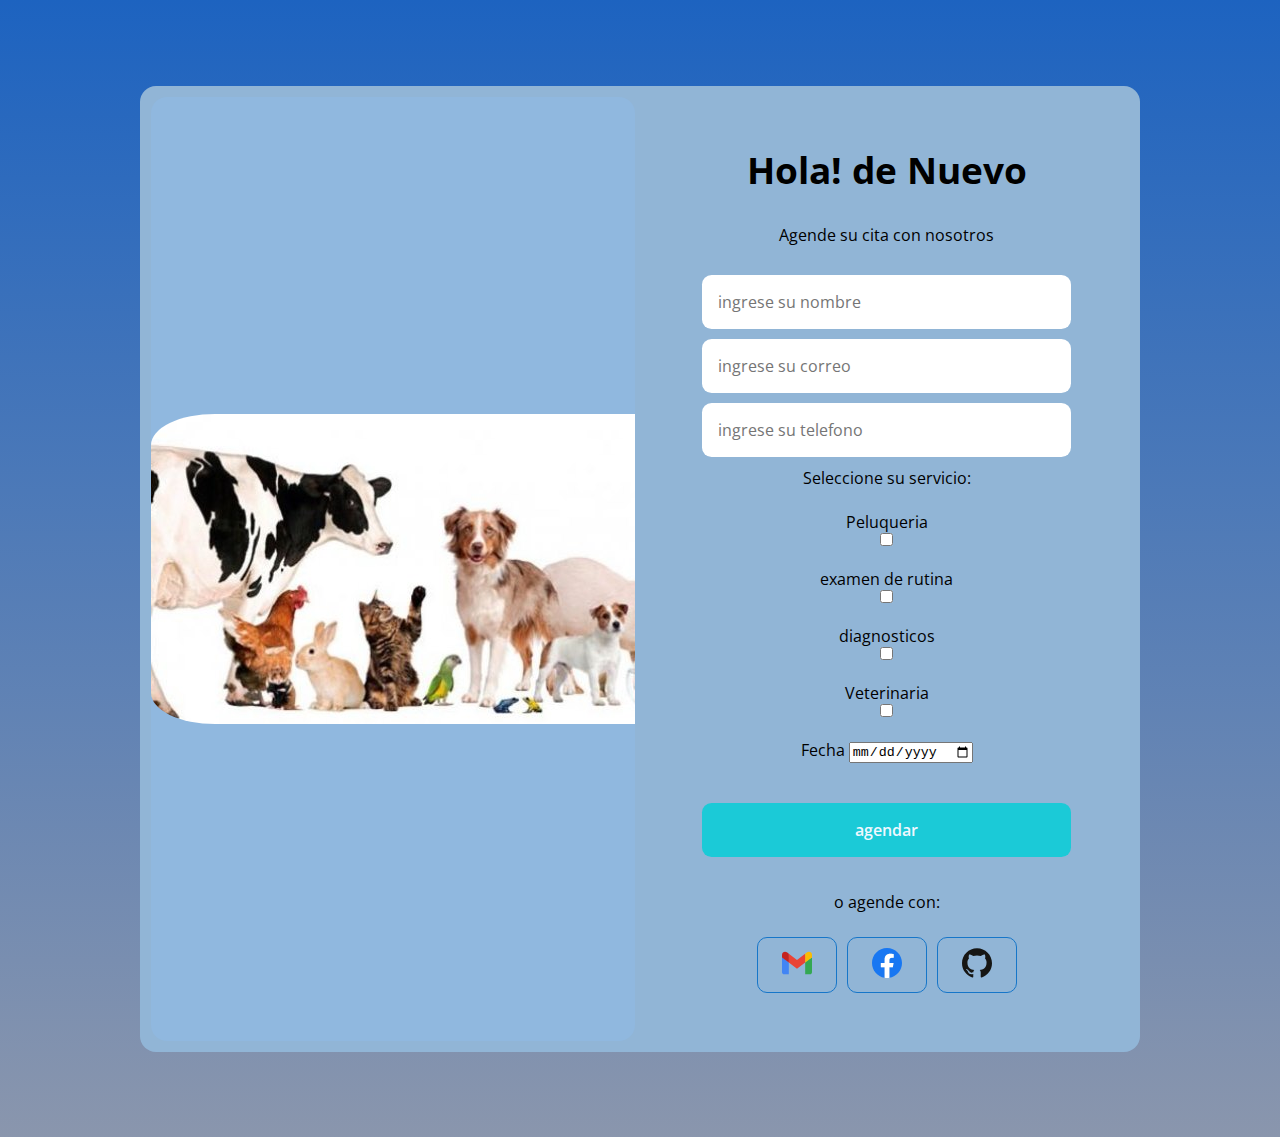
==== form.html @ 1c0037a6 "agregar proyecto" ====
<!DOCTYPE html>
<html lang="en">
<head>
    <meta charset="UTF-8">
    <meta http-equiv="X-UA-Compatible" content="IE=edge">
    <meta name="viewport" content="width=device-width, initial-scale=1.0">
    <title>formulario</title>
    <link rel="stylesheet" href="styleform.css">
    <link rel="preconnect" href="https://fonts.googleapis.com">
<link rel="preconnect" href="https://fonts.gstatic.com" crossorigin>
<link href="https://fonts.googleapis.com/css2?family=Open+Sans:ital@1&display=swap" rel="stylesheet">
</head>
<body>

    <section class="inicio">

        <figure class="inicio_figura">
            <img src="img8.jpg" alt="" class="inicio_img">
        </figure>

        <div class="inicio_contacto">

            <h2 class="inicio_titulo"> Hola! de Nuevo</h2>
            <p class="inicio_p">Agende su cita con nosotros</p>

            <form action="https://formspree.io/f/mqkjddny" method="post">

                <input name="name" required type="text" placeholder="ingrese su nombre" class="inicio_input">
        
                        <input name="email" type="text" placeholder="ingrese su correo" class="inicio_input">
        
                        <input type="text" placeholder="ingrese su telefono" class="inicio_input">
        
        
                        <p>Seleccione su servicio:</p><br>
                        <div class="item">
                        <label for="">Peluqueria</label>
                        <input type="checkbox"> <br> 
                        <label for="">examen de rutina</label>
                        <input type="checkbox"> <br>
                        <label for="">diagnosticos</label>
                        <input type="checkbox"> <br>
                        <label for="">Veterinaria</label>
                        <input type="checkbox"> <br>
                        </div>
        
                        <label for="">Fecha</label>
                        <input type="date" size="5">
        
                        <input type="submit" value="agendar" class="inicio_input inicio_input--send">
        
                        <a href="cego1598@gmail.com"></a>
                    
            </form>
            
            <p class="inicio_login"> o agende con:</p>
            
            <article class="inicio_social">

                <a href="https://accounts.google.com/AccountChooser/identifier?service=mail&continue=https%3A%2F%2Fmail.google.com%2Fmail%2F&flowName=GlifWebSignIn&flowEntry=AccountChooser" class="inicio_link">
                    <img src="assets/gmail.svg" alt="" class="inicio_icon">
                </a>

                <a href="https://www.facebook.com/login/?privacy_mutation_token=eyJ0eXBlIjowLCJjcmVhdGlvbl90aW1lIjoxNjY2NDYwNjMwLCJjYWxsc2l0ZV9pZCI6MjY5NTQ4NDUzMDcyMDk1MX0%3D" class="inicio_link">
                    <img src="assets/facebook.svg" alt="" class="inicio_icon">
                </a>

                <a href="https://github.com/login?return_to=https%3A%2F%2Fgithub.com%2Fsignup%3Fref_cta%3DSign%2Bup%26ref_loc%3Dheader%2Blogged%2Bout%26ref_page%3D%252F%26source%3Dheader-home" class="inicio_link">
                    <img src="assets/github-icon.svg" alt="" class="inicio_icon">
                </a>

            </article>

        </div>

    </section>

   
    
</body>
</html>
---- styleform.css ----
*{
    margin: 0;
    box-sizing: border-box;
}

body{
    font-family: open sans;
    min-height: 600px;
    padding: 86px 0;
    background-image: linear-gradient(to top, #8a96ad 0%, #1d63c0 100%);
    background-color: #a3bded;
    display: flex;
    background-repeat: no-repeat;
   
}

.inicio{
    max-width: 1000px;
    margin: auto;
    width: 90%;
    background-color: rgb(145, 181, 214);
    overflow: hidden;
    padding: .7em;
    background-image: linear-gradient(to left rgba(255, 255, 255, 0.489), rgba(255, 255, 255, 0.372));
    border-radius: 1em;

    display: grid;
    grid-auto-rows: max-content;
    grid-template-columns: repeat(auto-fit, minmax(310px, 1fr));
    gap: .6em;

    animation: mostrar 1.5s ease-in-out;
}

@keyframes mostrar{
    0%{
        opacity: 0;
    }

    100%{
        opacity: 1;
    }
}


.inicio_figura{
    overflow: hidden;
    border-radius: 1em;
    display: flex;
    background-color: #90b8df;
}


.inicio_img{
    /*width: 80%;
    height: 80%;*/
    margin: auto;
    max-width: 60vw;
    border-radius: 10%;

}

.inicio_contacto{
    display: flex;
    flex-direction: column;
    justify-content: center;
    gap: 1.5em;
    padding: 3em .7em;
    text-align: center;

}

.inicio_form{
    display: grid;
    justify-items: center;
    gap: 1.5em;
}

.inicio_input{
    width: 80%;
    max-width: 500px;
    outline: none;
    border: none;
    padding: 1em;
    font: inherit;
    border-radius: .6em;
    margin-bottom: 10px;

}

.inicio_input--send{
    background-color: #1bcad7;
    color: aliceblue;
    font-weight: 600;
    margin-top: 40px;
}

.inicio_titulo{
    font-size: 2.3em;

}

.inicio_p{
    margin: .3em 0;
}

.inicio_icon{
    width: 30px;
    height: 30px;
}


.inicio_social{
    display: grid;
    grid-auto-flow: column;
    justify-content: center;
    grid-auto-columns: max-content;
    gap: 10px;    
}

.inicio_link{
    border: 1px solid rgb(22, 118, 201);
    border-radius: 10px;
    padding: .6em 1.5em;
    }

.inicio_link:hover{
    background-color: rgb(50, 92, 129);
}

.item{
    display: grid;
    justify-content: center;
}
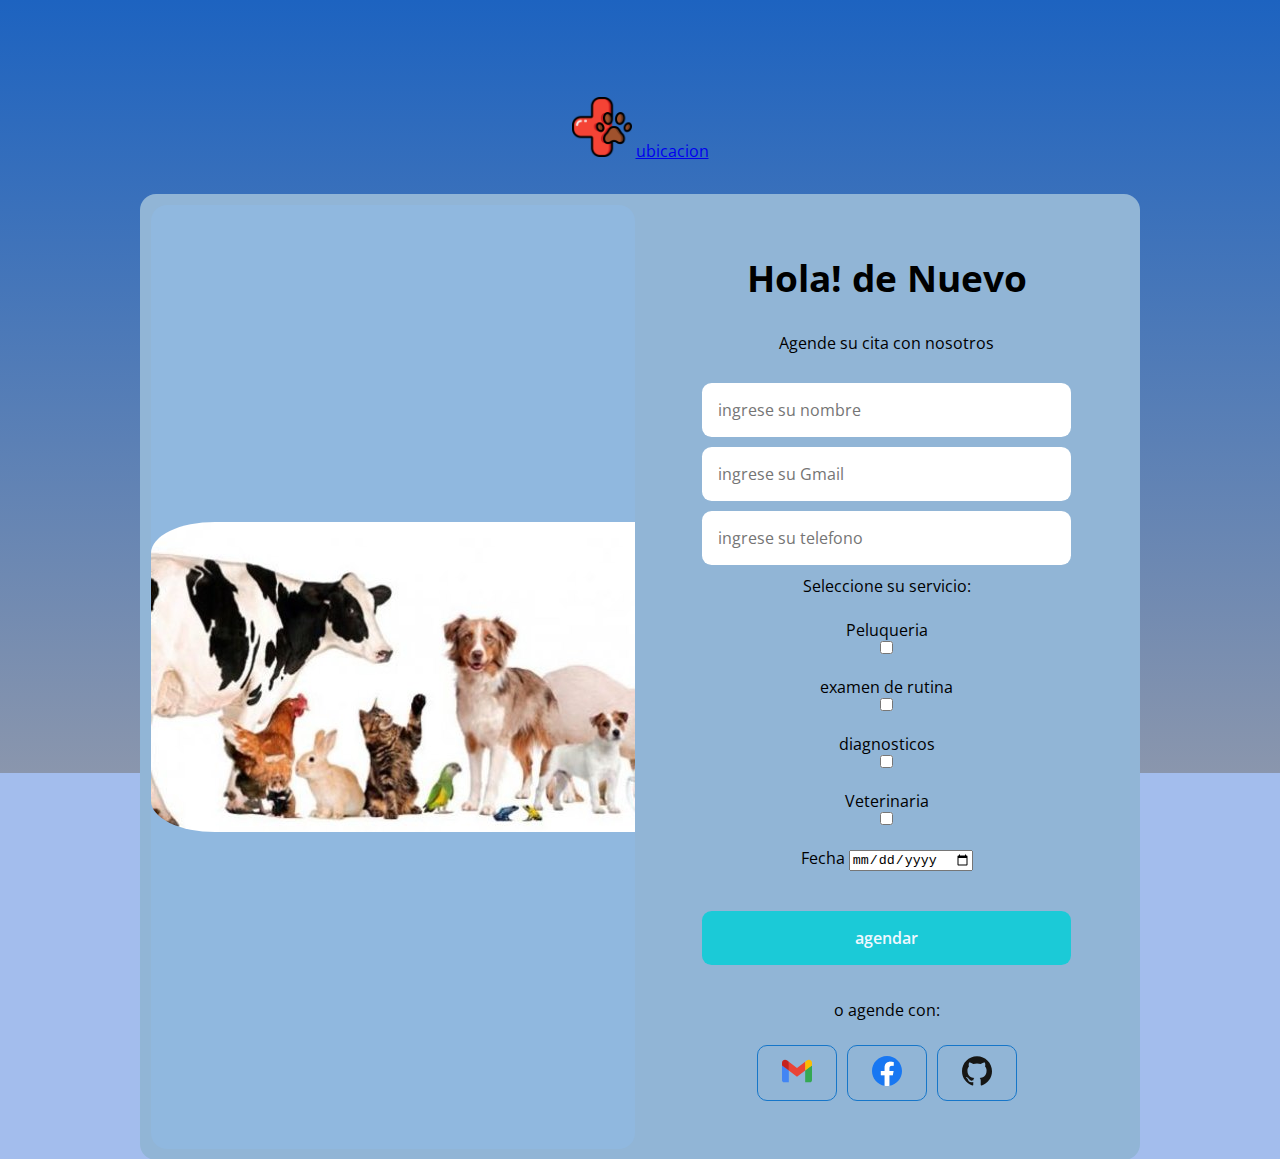
==== commit f1dee74a: "nuevos cambios" ====
--- a/form.html
+++ b/form.html
@@ -11,7 +11,16 @@
 <link href="https://fonts.googleapis.com/css2?family=Open+Sans:ital@1&display=swap" rel="stylesheet">
 </head>
 <body>
-
+    <header>
+        <nav>
+            <a href="index.html">
+            <img src="assets/veterinario.png"></a>
+                      
+            <a href="iframe.html">ubicacion</a>
+        
+        </nav>
+        <br>
+    
     <section class="inicio">
 
         <figure class="inicio_figura">
@@ -24,12 +33,12 @@
             <p class="inicio_p">Agende su cita con nosotros</p>
 
             <form action="https://formspree.io/f/mqkjddny" method="post">
-
-                <input name="name" required type="text" placeholder="ingrese su nombre" class="inicio_input">
+            
+                <input name="name" required type="text" placeholder="ingrese su nombre" maxlength="10" class="inicio_input">
         
-                        <input name="email" type="text" placeholder="ingrese su correo" class="inicio_input">
+                        <input name="email" type="email" placeholder="ingrese su Gmail" pattern=".+@gmail\.com" class="inicio_input">
         
-                        <input type="text" placeholder="ingrese su telefono" class="inicio_input">
+                        <input type="number" placeholder="ingrese su telefono" min="1000000000" max="9999999999"  class="inicio_input">
         
         
                         <p>Seleccione su servicio:</p><br>
@@ -50,7 +59,7 @@
                         <input type="submit" value="agendar" class="inicio_input inicio_input--send">
         
                         <a href="cego1598@gmail.com"></a>
-                    
+       
             </form>
             
             <p class="inicio_login"> o agende con:</p>
--- a/styleform.css
+++ b/styleform.css
@@ -3,6 +3,24 @@
     box-sizing: border-box;
 }
 
+header{
+    width: 100%;
+    height: 600px;
+  margin-top: 1px;
+background-size: cover;
+background-attachment: fixed;
+position: relative;
+}
+
+nav{
+    text-align: center;
+    padding: 10px 10px 10px 10px;
+    
+}
+
+nav a>img{
+    width: 60px;
+}
 body{
     font-family: open sans;
     min-height: 600px;
